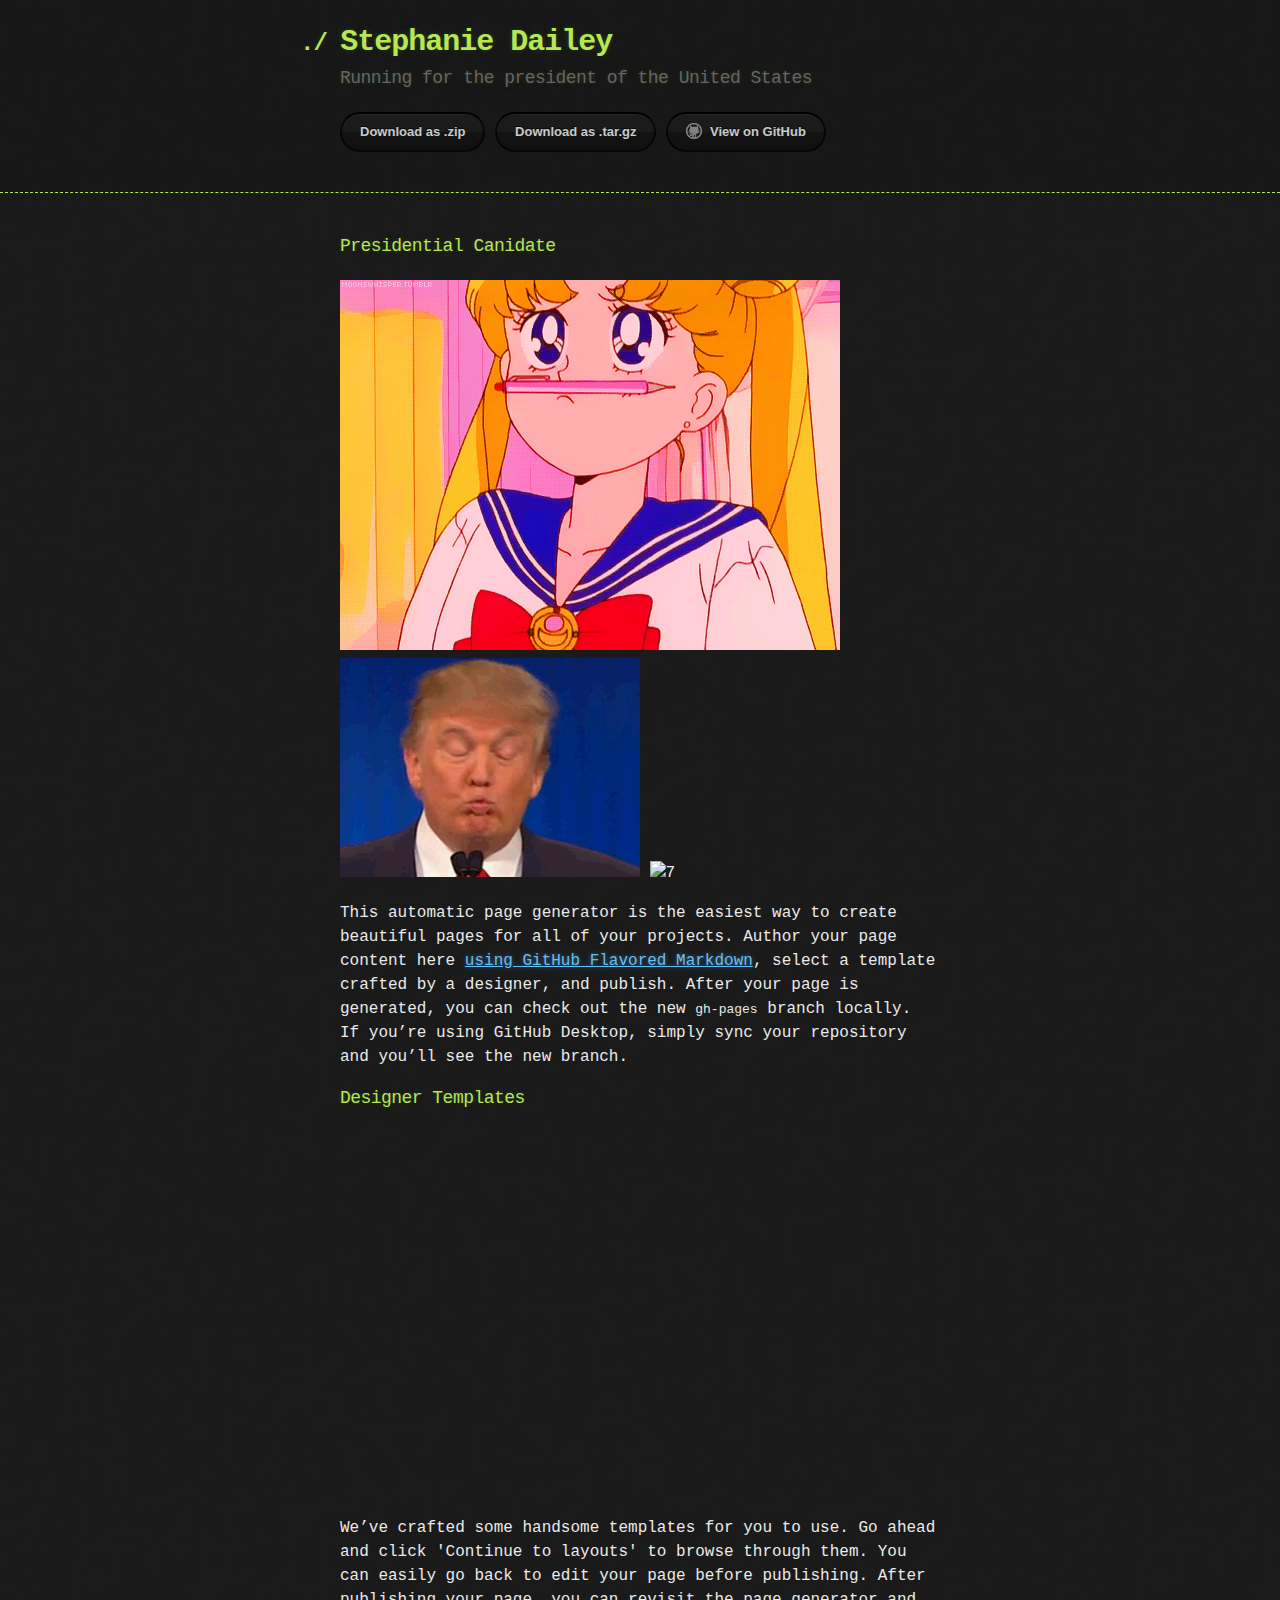
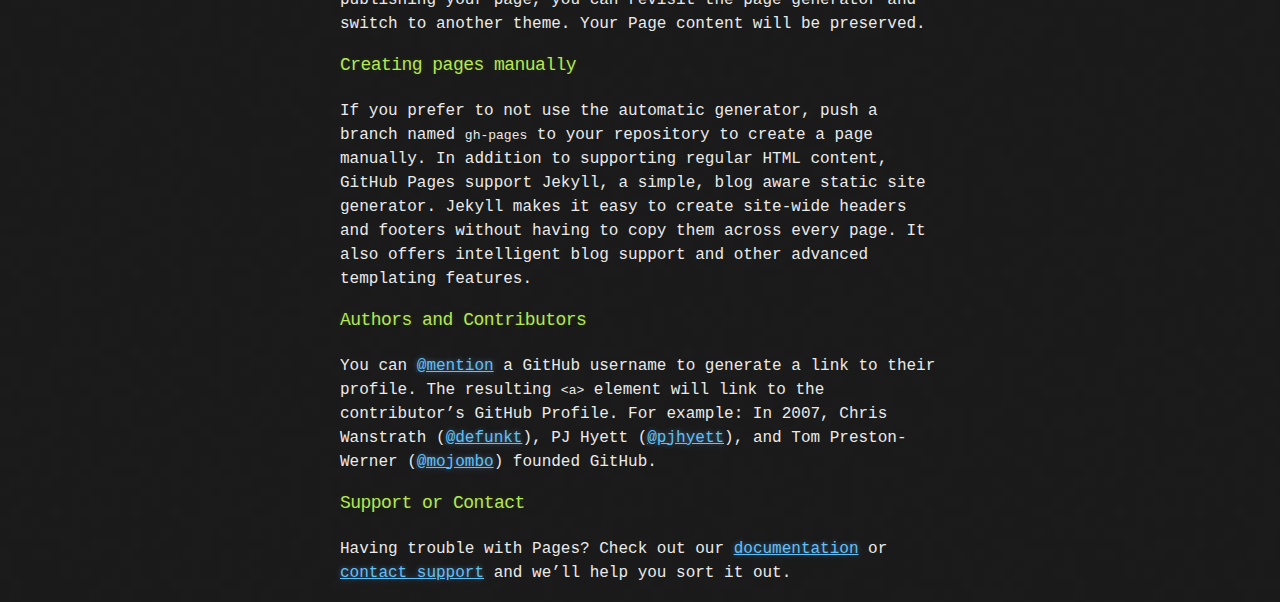
==== index.html @ 0dbd8017 "Update index.html" ====
<!DOCTYPE html>
<html>
  <head>
    <meta charset='utf-8'>
    <meta http-equiv="X-UA-Compatible" content="chrome=1">

    <link rel="stylesheet" type="text/css" href="stylesheets/stylesheet.css" media="screen">
    <link rel="stylesheet" type="text/css" href="stylesheets/github-dark.css" media="screen">
    <link rel="stylesheet" type="text/css" href="stylesheets/print.css" media="print">

    <title>Project by msdai489</title>
  </head>

  <body>

    <header>
      <div class="container">
        <h1>Stephanie Dailey</h1>
        <h2>Running for the president of the United States</h2>

        <section id="downloads">
          <a href="https://github.com/msdai489/project/zipball/master" class="btn">Download as .zip</a>
          <a href="https://github.com/msdai489/project/tarball/master" class="btn">Download as .tar.gz</a>
          <a href="https://github.com/msdai489/project" class="btn btn-github"><span class="icon"></span>View on GitHub</a>
        </section>
      </div>
    </header>

    <div class="container">
      <section id="main_content">
         <h3>Presidential Canidate</h3>   
<img src="images/6.gif" alt="6">
<img src="images/2.gif" alt="2">
<img src="images/7.jpg" alt="7">
<p>This automatic page generator is the easiest way to create beautiful pages for all of your projects. Author your page content here <a href="https://guides.github.com/features/mastering-markdown/">using GitHub Flavored Markdown</a>, select a template crafted by a designer, and publish. After your page is generated, you can check out the new <code>gh-pages</code> branch locally. If you’re using GitHub Desktop, simply sync your repository and you’ll see the new branch.</p>

<h3>
<a id="designer-templates" class="anchor" href="#designer-templates" aria-hidden="true"><span aria-hidden="true" class="octicon octicon-link"></span></a>Designer Templates</h3>
<iframe width="640" height="360" src="https://www.youtube.com/embed/PPJFbh3XFbs" frameborder="0" allowfullscreen></iframe>
<p>We’ve crafted some handsome templates for you to use. Go ahead and click 'Continue to layouts' to browse through them. You can easily go back to edit your page before publishing. After publishing your page, you can revisit the page generator and switch to another theme. Your Page content will be preserved.</p>

<h3>
<a id="creating-pages-manually" class="anchor" href="#creating-pages-manually" aria-hidden="true"><span aria-hidden="true" class="octicon octicon-link"></span></a>Creating pages manually</h3>

<p>If you prefer to not use the automatic generator, push a branch named <code>gh-pages</code> to your repository to create a page manually. In addition to supporting regular HTML content, GitHub Pages support Jekyll, a simple, blog aware static site generator. Jekyll makes it easy to create site-wide headers and footers without having to copy them across every page. It also offers intelligent blog support and other advanced templating features.</p>

<h3>
<a id="authors-and-contributors" class="anchor" href="#authors-and-contributors" aria-hidden="true"><span aria-hidden="true" class="octicon octicon-link"></span></a>Authors and Contributors</h3>

<p>You can <a href="https://help.github.com/articles/basic-writing-and-formatting-syntax/#mentioning-users-and-teams" class="user-mention">@mention</a> a GitHub username to generate a link to their profile. The resulting <code>&lt;a&gt;</code> element will link to the contributor’s GitHub Profile. For example: In 2007, Chris Wanstrath (<a href="https://github.com/defunkt" class="user-mention">@defunkt</a>), PJ Hyett (<a href="https://github.com/pjhyett" class="user-mention">@pjhyett</a>), and Tom Preston-Werner (<a href="https://github.com/mojombo" class="user-mention">@mojombo</a>) founded GitHub.</p>

<h3>
<a id="support-or-contact" class="anchor" href="#support-or-contact" aria-hidden="true"><span aria-hidden="true" class="octicon octicon-link"></span></a>Support or Contact</h3>

<p>Having trouble with Pages? Check out our <a href="https://help.github.com/pages">documentation</a> or <a href="https://github.com/contact">contact support</a> and we’ll help you sort it out.</p>
      </section>
    </div>

    
  </body>
</html>
---- stylesheets/stylesheet.css ----
body {
  margin: 0;
  padding: 0;
  background: #151515 url("../images/bkg.png") 0 0;
  color: #eaeaea;
  font: 16px;
  line-height: 1.5;
  font-family: Monaco, "Bitstream Vera Sans Mono", "Lucida Console", Terminal, monospace;
}

/* General & 'Reset' Stuff */

.container {
  width: 90%;
  max-width: 600px;
  margin: 0 auto;
}

section {
  display: block;
  margin: 0 0 20px 0;
}

h1, h2, h3, h4, h5, h6 {
  margin: 0 0 20px;
}

li {
  line-height: 1.4 ;
}

/* Header, <header>
   header   - container
   h1       - project name
   h2       - project description
*/

header {
  background: rgba(0, 0, 0, 0.1);
  width: 100%;
  border-bottom: 1px dashed #b5e853;
  padding: 20px 0;
  margin: 0 0 40px 0;
}

header h1 {
  font-size: 30px;
  line-height: 1.5;
  margin: 0 0 0 -40px;
  font-weight: bold;
  font-family: Monaco, "Bitstream Vera Sans Mono", "Lucida Console", Terminal, monospace;
  color: #b5e853;
  text-shadow: 0 1px 1px rgba(0, 0, 0, 0.1),
               0 0 5px rgba(181, 232, 83, 0.1),
               0 0 10px rgba(181, 232, 83, 0.1);
  letter-spacing: -1px;
  -webkit-font-smoothing: antialiased;
}

header h1:before {
  content: "./ ";
  font-size: 24px;
}

header h2 {
  font-size: 18px;
  font-weight: 300;
  color: #666;
}

#downloads .btn {
  display: inline-block;
  text-align: center;
  margin: 0;
}

/* Main Content
*/

#main_content {
  width: 100%;
  -webkit-font-smoothing: antialiased;
}
section img {
  max-width: 100%
}

h1, h2, h3, h4, h5, h6 {
  font-weight: normal;
  font-family: Monaco, "Bitstream Vera Sans Mono", "Lucida Console", Terminal, monospace;
  color: #b5e853;
  letter-spacing: -0.03em;
  text-shadow: 0 1px 1px rgba(0, 0, 0, 0.1),
               0 0 5px rgba(181, 232, 83, 0.1),
               0 0 10px rgba(181, 232, 83, 0.1);
}

#main_content h1 {
  font-size: 30px;
}

#main_content h2 {
  font-size: 24px;
}

#main_content h3 {
  font-size: 18px;
}

#main_content h4 {
  font-size: 14px;
}

#main_content h5 {
  font-size: 12px;
  text-transform: uppercase;
  margin: 0 0 5px 0;
}

#main_content h6 {
  font-size: 12px;
  text-transform: uppercase;
  color: #999;
  margin: 0 0 5px 0;
}

dt {
  font-style: italic;
  font-weight: bold;
}

ul li {
  list-style: none;
}

ul li:before {
  content: ">>";
  font-family: Monaco, "Bitstream Vera Sans Mono", "Lucida Console", Terminal, monospace;
  font-size: 13px;
  color: #b5e853;
  margin-left: -37px;
  margin-right: 21px;
  line-height: 16px;
}

blockquote {
  color: #aaa;
  padding-left: 10px;
  border-left: 1px dotted #666;
}

pre {
  background: rgba(0, 0, 0, 0.9);
  border: 1px solid rgba(255, 255, 255, 0.15);
  padding: 10px;
  font-size: 14px;
  color: #b5e853;
  border-radius: 2px;
  -moz-border-radius: 2px;
  -webkit-border-radius: 2px;
  text-wrap: normal;
  overflow: auto;
  overflow-y: hidden;
}

table {
  width: 100%;
  margin: 0 0 20px 0;
}

th {
  text-align: left;
  border-bottom: 1px dashed #b5e853;
  padding: 5px 10px;
}

td {
  padding: 5px 10px;
}

hr {
  height: 0;
  border: 0;
  border-bottom: 1px dashed #b5e853;
  color: #b5e853;
}

/* Buttons
*/

.btn {
  display: inline-block;
  background: -webkit-linear-gradient(top, rgba(40, 40, 40, 0.3), rgba(35, 35, 35, 0.3) 50%, rgba(10, 10, 10, 0.3) 50%, rgba(0, 0, 0, 0.3));
  padding: 8px 18px;
  border-radius: 50px;
  border: 2px solid rgba(0, 0, 0, 0.7);
  border-bottom: 2px solid rgba(0, 0, 0, 0.7);
  border-top: 2px solid rgba(0, 0, 0, 1);
  color: rgba(255, 255, 255, 0.8);
  font-family: Helvetica, Arial, sans-serif;
  font-weight: bold;
  font-size: 13px;
  text-decoration: none;
  text-shadow: 0 -1px 0 rgba(0, 0, 0, 0.75);
  box-shadow: inset 0 1px 0 rgba(255, 255, 255, 0.05);
}

.btn:hover {
  background: -webkit-linear-gradient(top, rgba(40, 40, 40, 0.6), rgba(35, 35, 35, 0.6) 50%, rgba(10, 10, 10, 0.8) 50%, rgba(0, 0, 0, 0.8));
}

.btn .icon {
  display: inline-block;
  width: 16px;
  height: 16px;
  margin: 1px 8px 0 0;
  float: left;
}

.btn-github .icon {
  opacity: 0.6;
  background: url("../images/blacktocat.png") 0 0 no-repeat;
}

/* Links
   a, a:hover, a:visited
*/

a {
  color: #63c0f5;
  text-shadow: 0 0 5px rgba(104, 182, 255, 0.5);
}

/* Clearfix */

.cf:before, .cf:after {
  content:"";
  display:table;
}

.cf:after {
  clear:both;
}

.cf {
  zoom:1;
}
---- stylesheets/github-dark.css ----
/*
The MIT License (MIT)

Copyright (c) 2016 GitHub, Inc.

Permission is hereby granted, free of charge, to any person obtaining a copy
of this software and associated documentation files (the "Software"), to deal
in the Software without restriction, including without limitation the rights
to use, copy, modify, merge, publish, distribute, sublicense, and/or sell
copies of the Software, and to permit persons to whom the Software is
furnished to do so, subject to the following conditions:

The above copyright notice and this permission notice shall be included in all
copies or substantial portions of the Software.

THE SOFTWARE IS PROVIDED "AS IS", WITHOUT WARRANTY OF ANY KIND, EXPRESS OR
IMPLIED, INCLUDING BUT NOT LIMITED TO THE WARRANTIES OF MERCHANTABILITY,
FITNESS FOR A PARTICULAR PURPOSE AND NONINFRINGEMENT. IN NO EVENT SHALL THE
AUTHORS OR COPYRIGHT HOLDERS BE LIABLE FOR ANY CLAIM, DAMAGES OR OTHER
LIABILITY, WHETHER IN AN ACTION OF CONTRACT, TORT OR OTHERWISE, ARISING FROM,
OUT OF OR IN CONNECTION WITH THE SOFTWARE OR THE USE OR OTHER DEALINGS IN THE
SOFTWARE.

*/

.pl-c /* comment */ {
  color: #969896;
}

.pl-c1 /* constant, variable.other.constant, support, meta.property-name, support.constant, support.variable, meta.module-reference, markup.raw, meta.diff.header */,
.pl-s .pl-v /* string variable */ {
  color: #0099cd;
}

.pl-e /* entity */,
.pl-en /* entity.name */ {
  color: #9774cb;
}

.pl-smi /* variable.parameter.function, storage.modifier.package, storage.modifier.import, storage.type.java, variable.other */,
.pl-s .pl-s1 /* string source */ {
  color: #ddd;
}

.pl-ent /* entity.name.tag */ {
  color: #7bcc72;
}

.pl-k /* keyword, storage, storage.type */ {
  color: #cc2372;
}

.pl-s /* string */,
.pl-pds /* punctuation.definition.string, string.regexp.character-class */,
.pl-s .pl-pse .pl-s1 /* string punctuation.section.embedded source */,
.pl-sr /* string.regexp */,
.pl-sr .pl-cce /* string.regexp constant.character.escape */,
.pl-sr .pl-sre /* string.regexp source.ruby.embedded */,
.pl-sr .pl-sra /* string.regexp string.regexp.arbitrary-repitition */ {
  color: #3c66e2;
}

.pl-v /* variable */ {
  color: #fb8764;
}

.pl-id /* invalid.deprecated */ {
  color: #e63525;
}

.pl-ii /* invalid.illegal */ {
  color: #f8f8f8;
  background-color: #e63525;
}

.pl-sr .pl-cce /* string.regexp constant.character.escape */ {
  font-weight: bold;
  color: #7bcc72;
}

.pl-ml /* markup.list */ {
  color: #c26b2b;
}

.pl-mh /* markup.heading */,
.pl-mh .pl-en /* markup.heading entity.name */,
.pl-ms /* meta.separator */ {
  font-weight: bold;
  color: #264ec5;
}

.pl-mq /* markup.quote */ {
  color: #00acac;
}

.pl-mi /* markup.italic */ {
  font-style: italic;
  color: #ddd;
}

.pl-mb /* markup.bold */ {
  font-weight: bold;
  color: #ddd;
}

.pl-md /* markup.deleted, meta.diff.header.from-file */ {
  color: #bd2c00;
  background-color: #ffecec;
}

.pl-mi1 /* markup.inserted, meta.diff.header.to-file */ {
  color: #55a532;
  background-color: #eaffea;
}

.pl-mdr /* meta.diff.range */ {
  font-weight: bold;
  color: #9774cb;
}

.pl-mo /* meta.output */ {
  color: #264ec5;
}
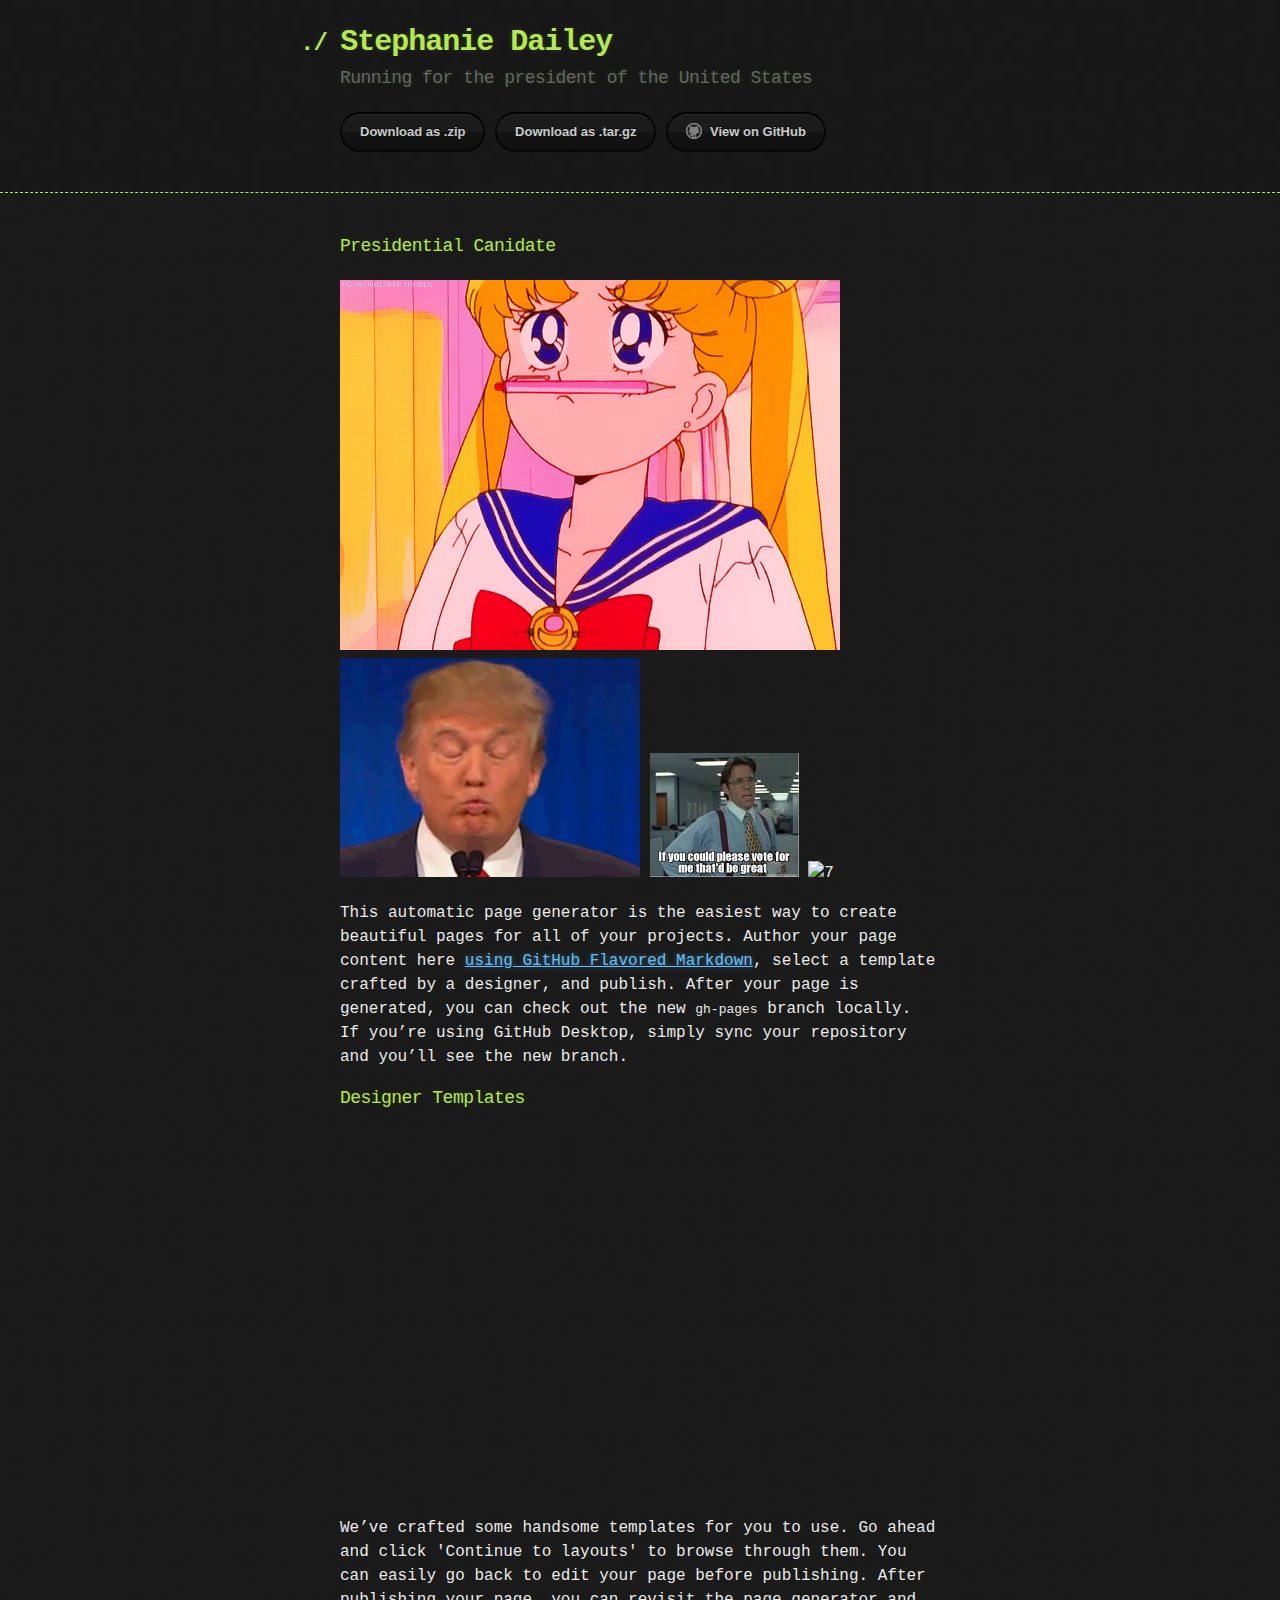
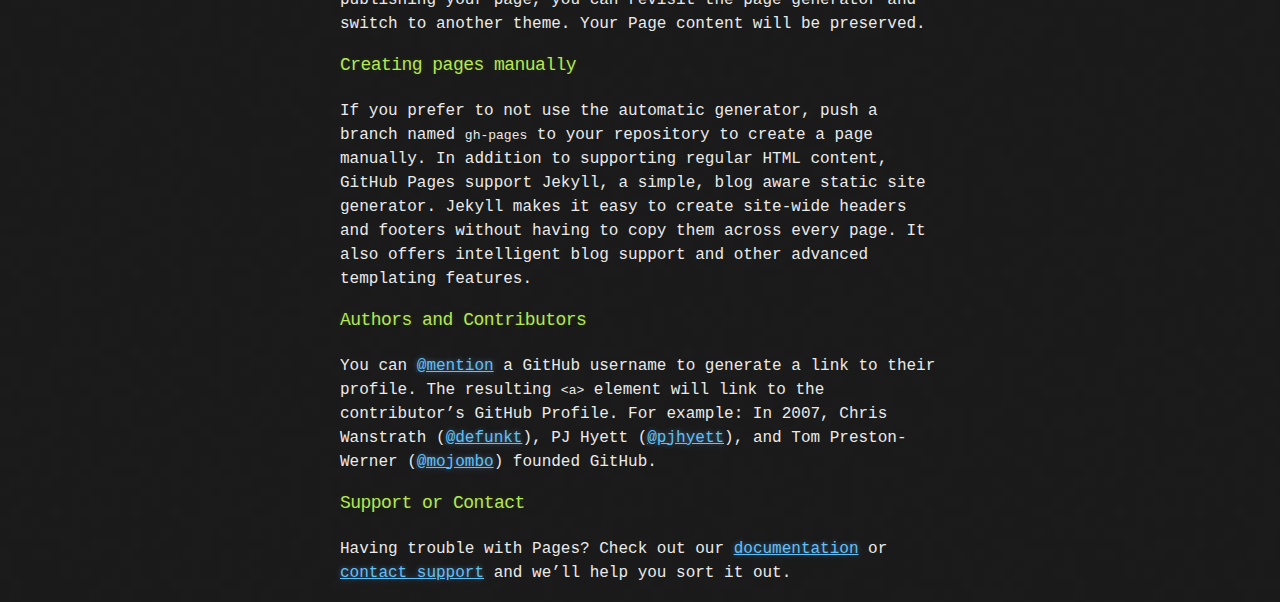
==== commit 317f32ee: "Update index.html" ====
--- a/index.html
+++ b/index.html
@@ -32,6 +32,7 @@
 <img src="images/6.gif" alt="6">
 <img src="images/2.gif" alt="2">
 <img src="images/7.jpg" alt="7">
+<img src="images/7.gif" alt="7">
 <p>This automatic page generator is the easiest way to create beautiful pages for all of your projects. Author your page content here <a href="https://guides.github.com/features/mastering-markdown/">using GitHub Flavored Markdown</a>, select a template crafted by a designer, and publish. After your page is generated, you can check out the new <code>gh-pages</code> branch locally. If you’re using GitHub Desktop, simply sync your repository and you’ll see the new branch.</p>
 
 <h3>
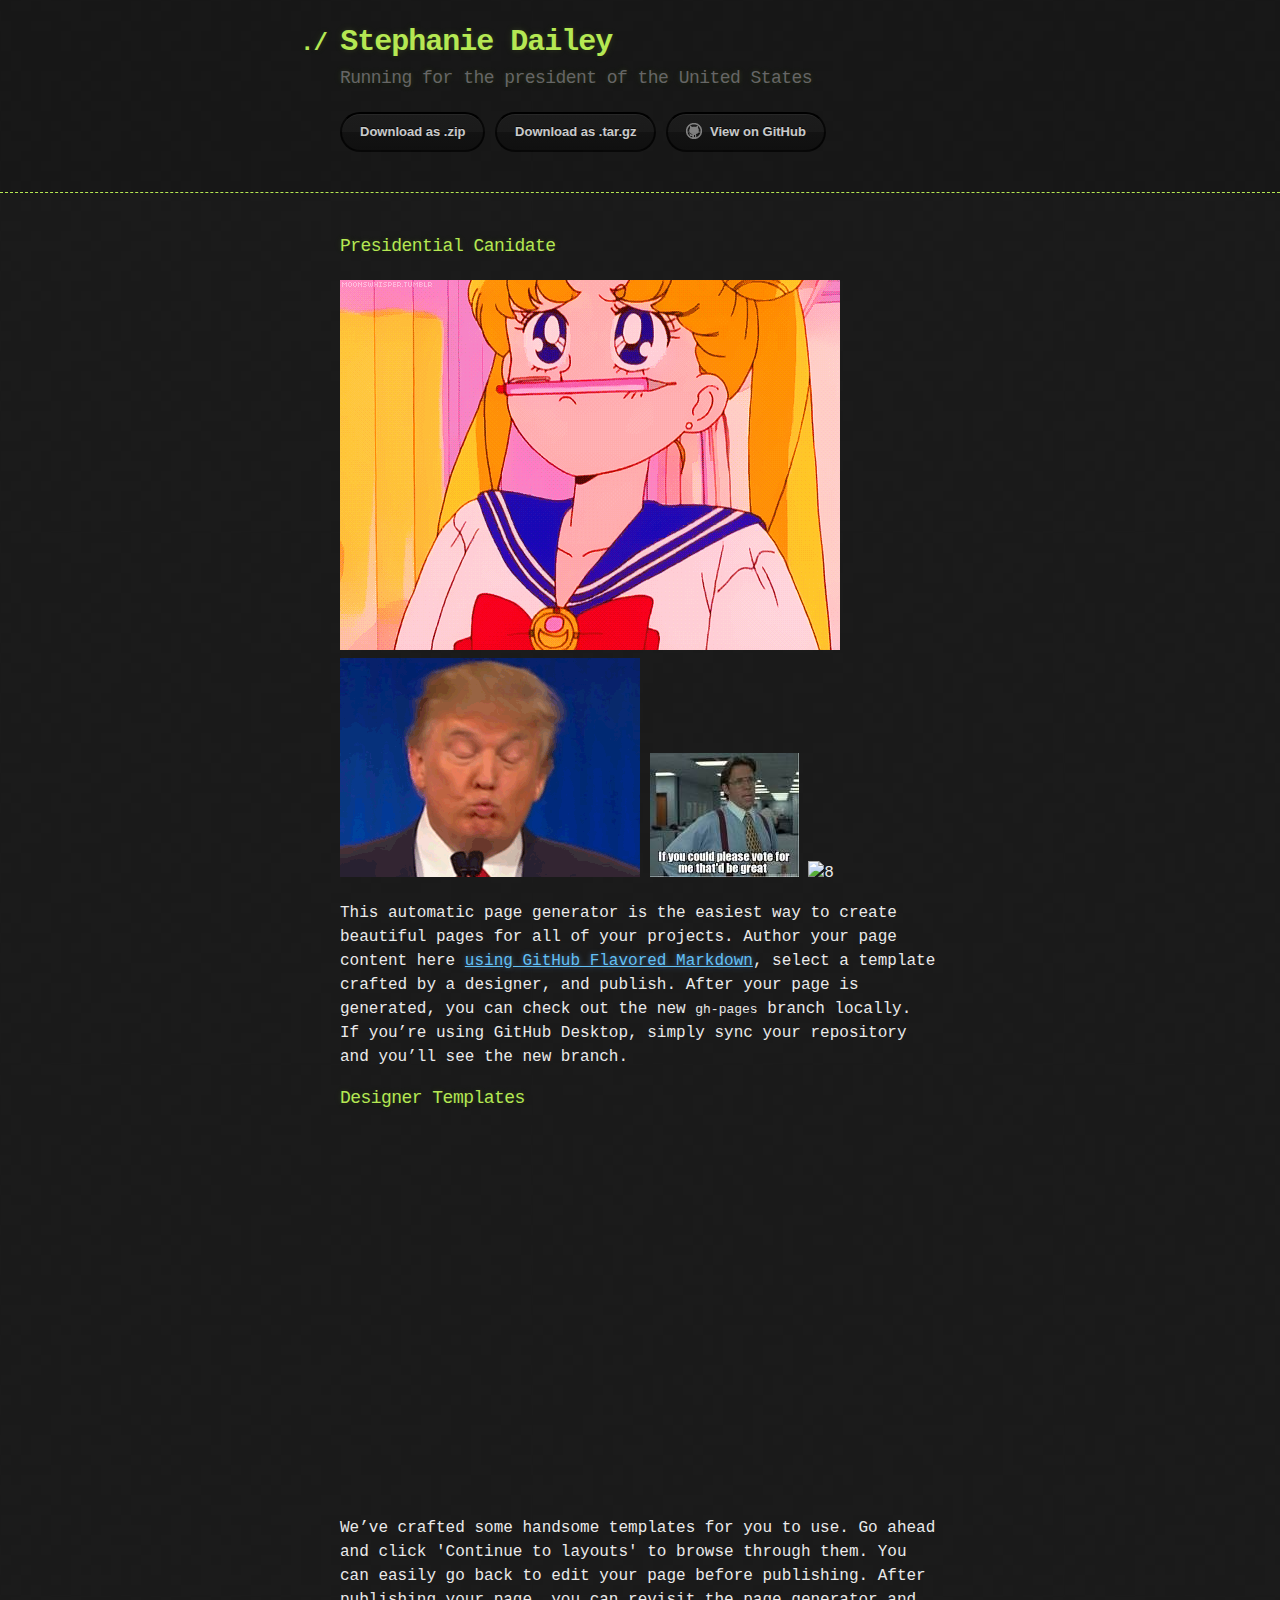
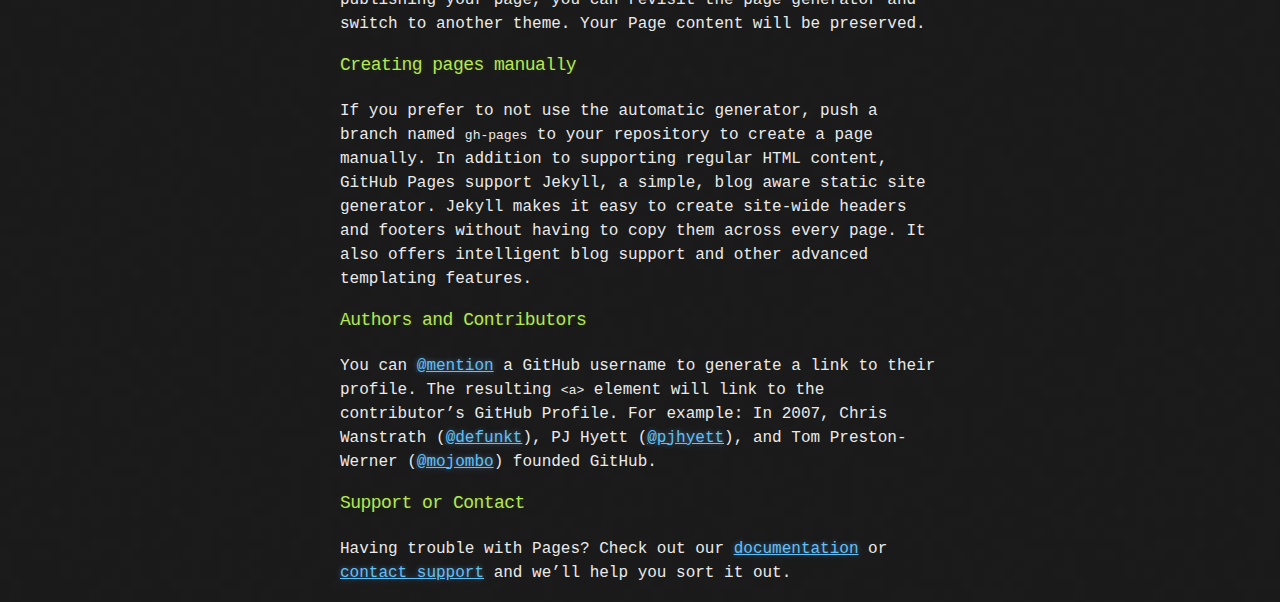
==== commit 876cf792: "Update index.html" ====
--- a/index.html
+++ b/index.html
@@ -32,7 +32,7 @@
 <img src="images/6.gif" alt="6">
 <img src="images/2.gif" alt="2">
 <img src="images/7.jpg" alt="7">
-<img src="images/7.gif" alt="7">
+<img src="images/8.gif" alt="8">
 <p>This automatic page generator is the easiest way to create beautiful pages for all of your projects. Author your page content here <a href="https://guides.github.com/features/mastering-markdown/">using GitHub Flavored Markdown</a>, select a template crafted by a designer, and publish. After your page is generated, you can check out the new <code>gh-pages</code> branch locally. If you’re using GitHub Desktop, simply sync your repository and you’ll see the new branch.</p>
 
 <h3>
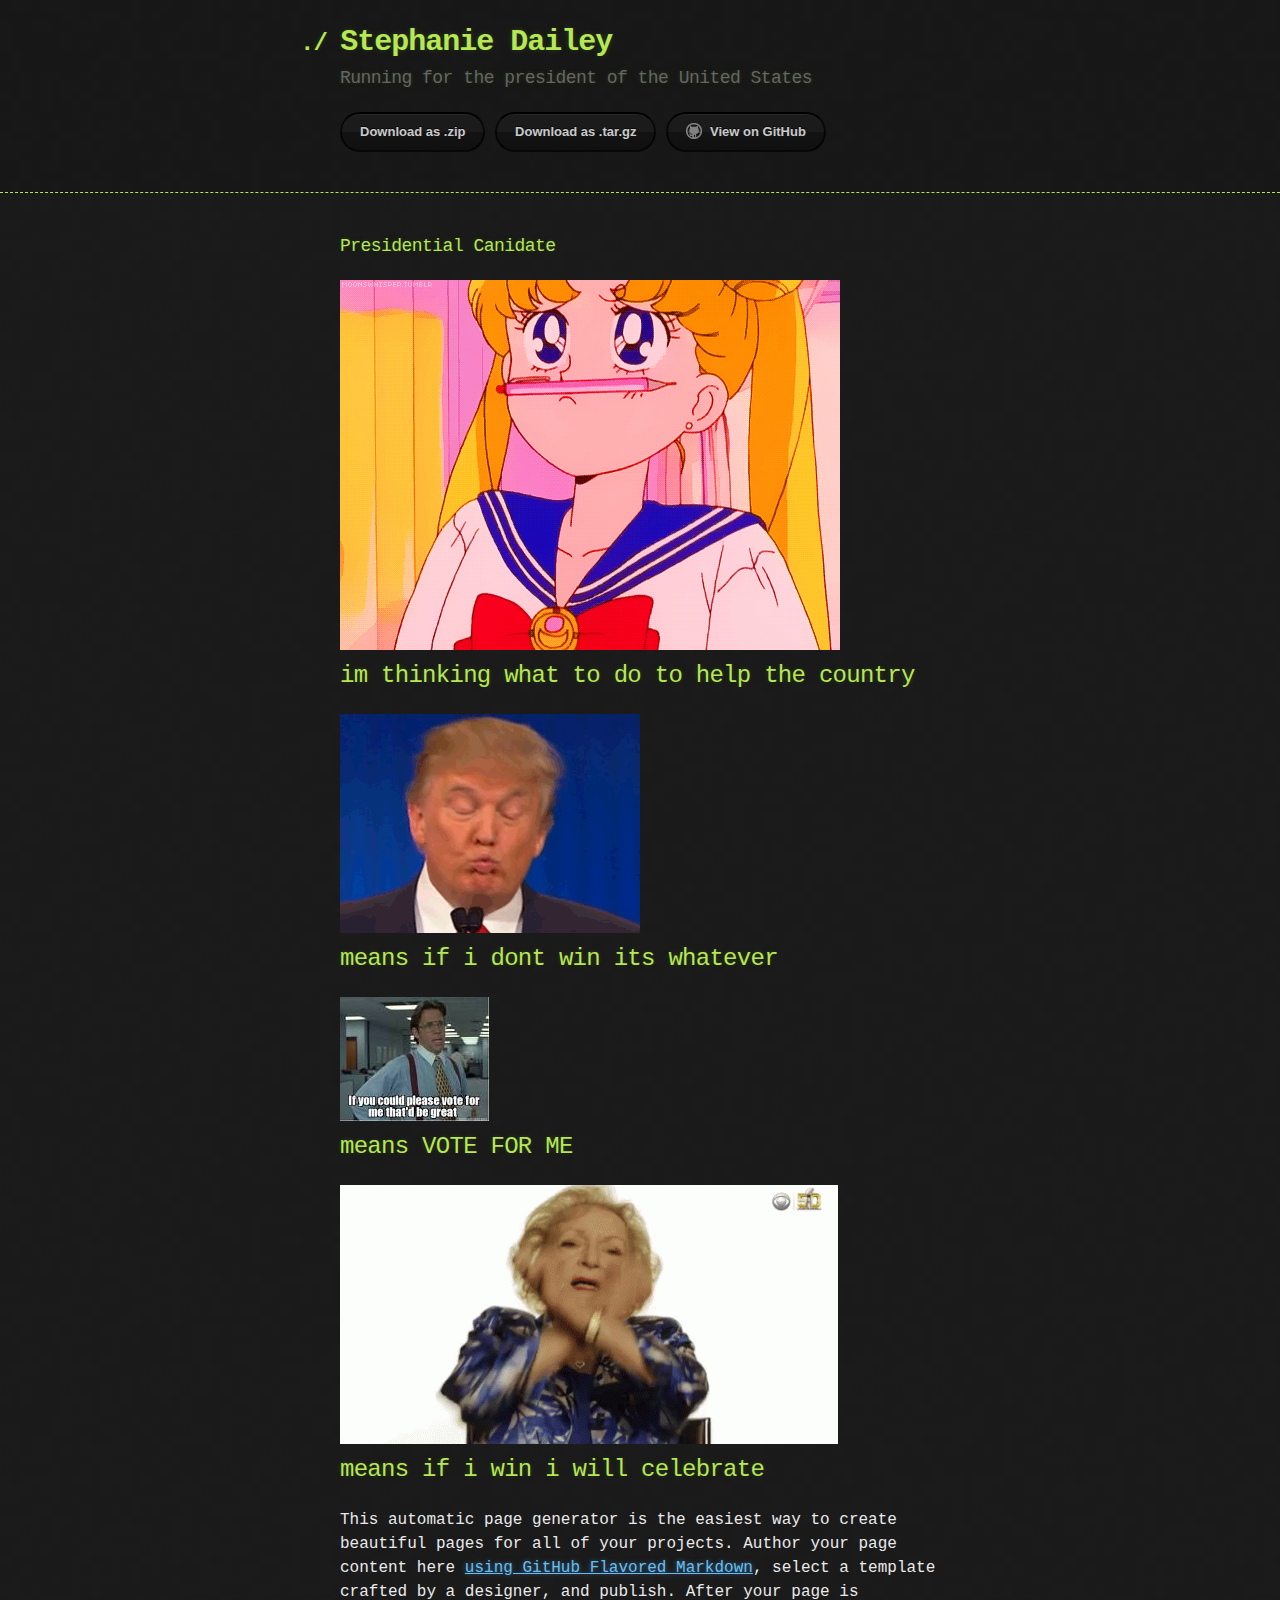
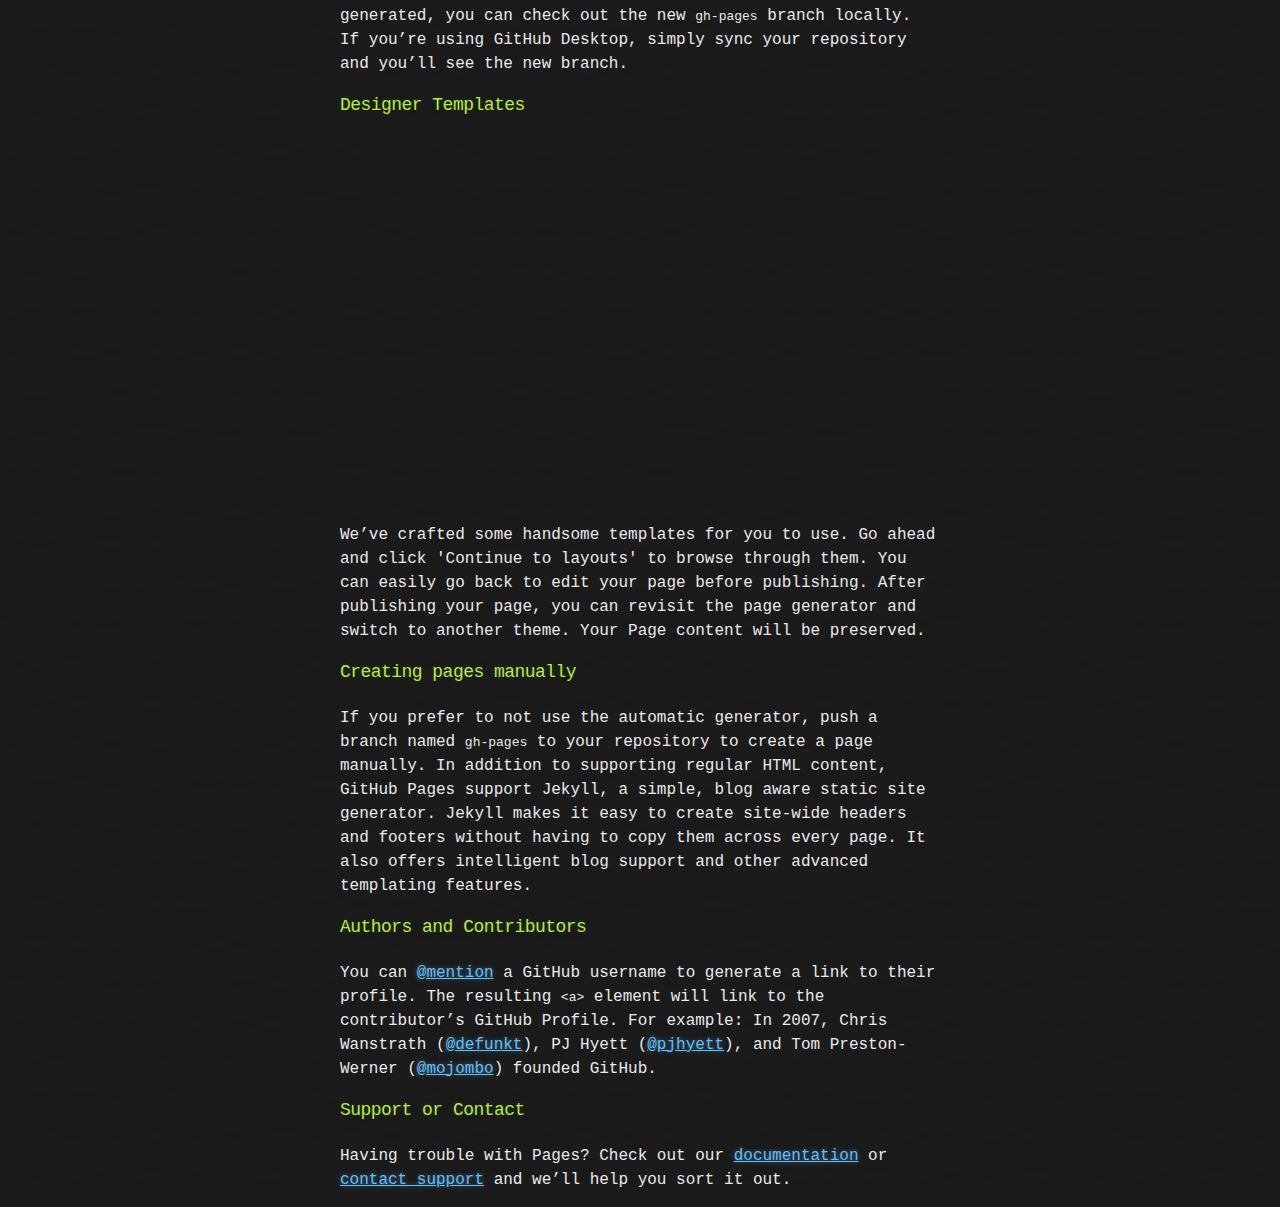
==== commit 16472668: "Update index.html" ====
--- a/index.html
+++ b/index.html
@@ -30,9 +30,13 @@
       <section id="main_content">
          <h3>Presidential Canidate</h3>   
 <img src="images/6.gif" alt="6">
+<h2>im thinking what to do to help the country</h2>
 <img src="images/2.gif" alt="2">
+<h2>means if i dont win its whatever</h2>
 <img src="images/7.jpg" alt="7">
+<h2>means VOTE FOR ME</h2>
 <img src="images/8.gif" alt="8">
+<h2>means if i win i will celebrate</h2>
 <p>This automatic page generator is the easiest way to create beautiful pages for all of your projects. Author your page content here <a href="https://guides.github.com/features/mastering-markdown/">using GitHub Flavored Markdown</a>, select a template crafted by a designer, and publish. After your page is generated, you can check out the new <code>gh-pages</code> branch locally. If you’re using GitHub Desktop, simply sync your repository and you’ll see the new branch.</p>
 
 <h3>
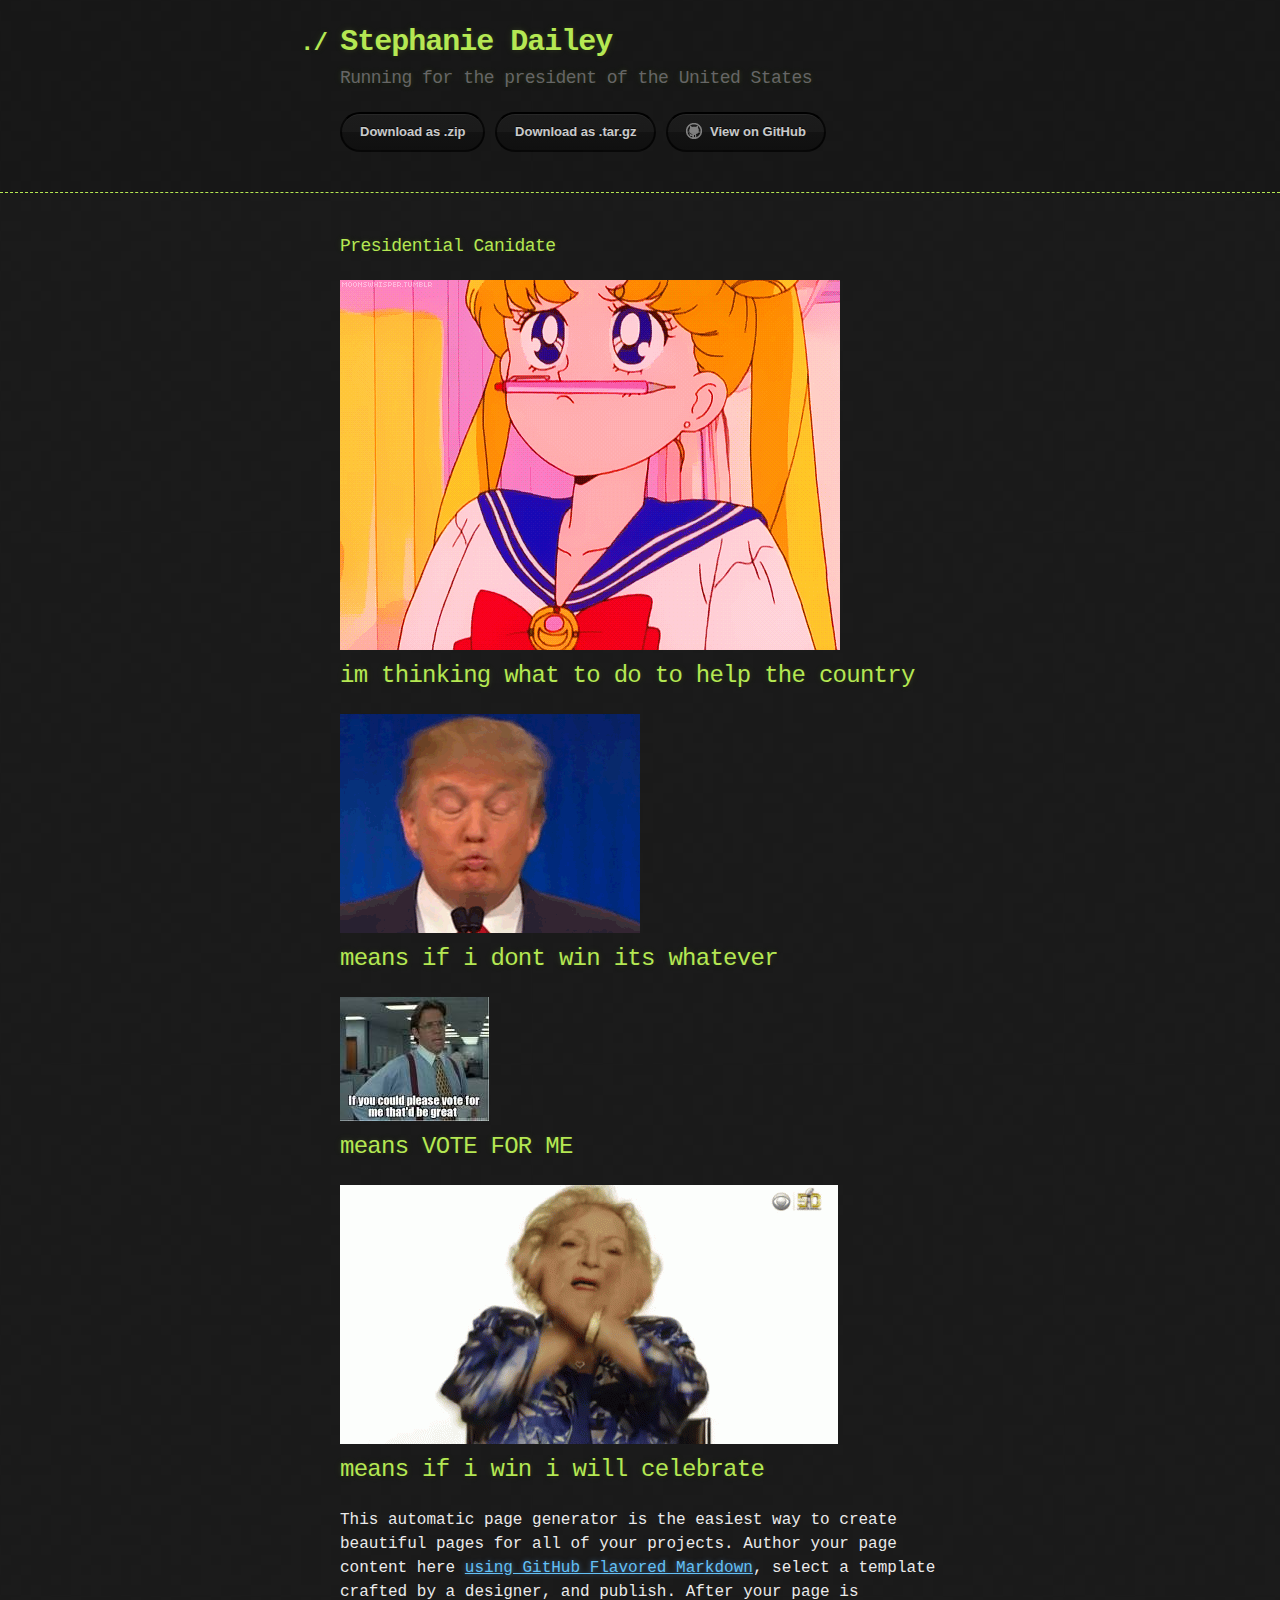
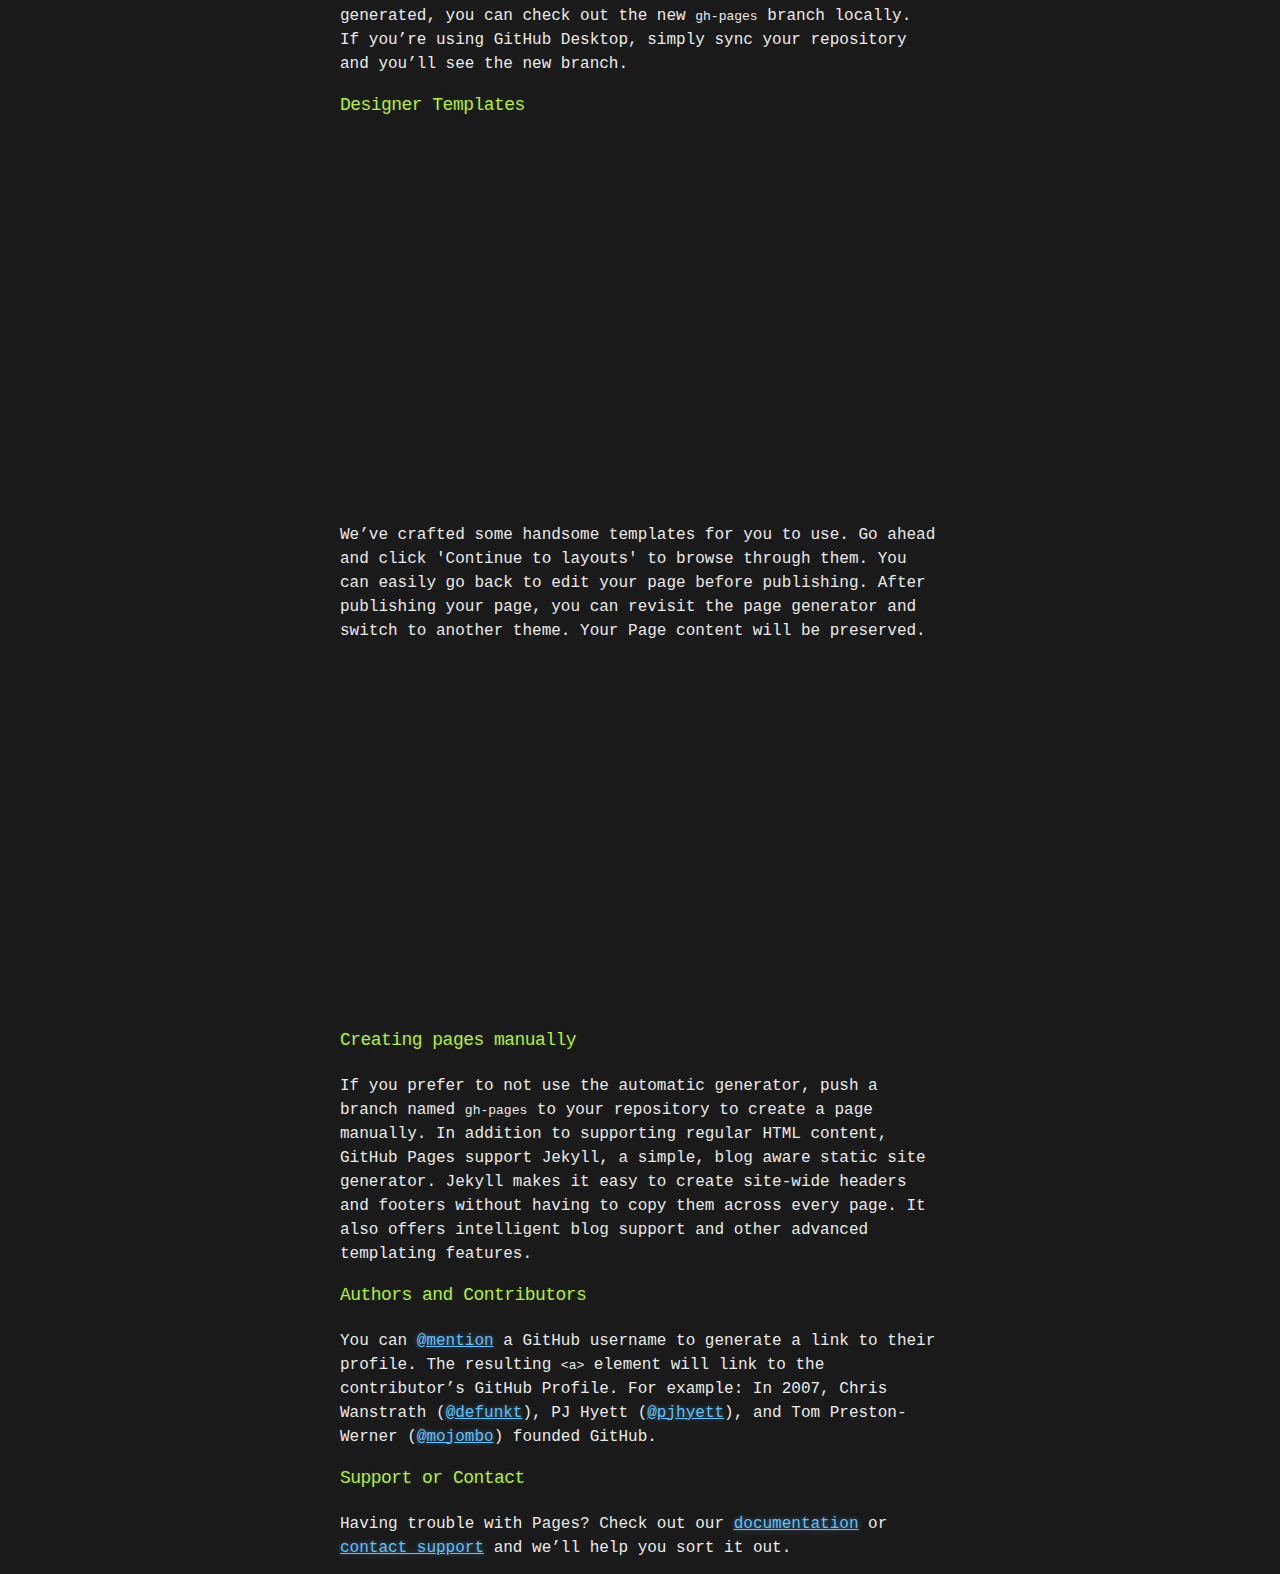
==== commit 720d1c2a: "Update index.html" ====
--- a/index.html
+++ b/index.html
@@ -43,7 +43,7 @@
 <a id="designer-templates" class="anchor" href="#designer-templates" aria-hidden="true"><span aria-hidden="true" class="octicon octicon-link"></span></a>Designer Templates</h3>
 <iframe width="640" height="360" src="https://www.youtube.com/embed/PPJFbh3XFbs" frameborder="0" allowfullscreen></iframe>
 <p>We’ve crafted some handsome templates for you to use. Go ahead and click 'Continue to layouts' to browse through them. You can easily go back to edit your page before publishing. After publishing your page, you can revisit the page generator and switch to another theme. Your Page content will be preserved.</p>
-
+<iframe width="640" height="360" src="https://www.youtube.com/embed/kGffGU8BMM8" frameborder="0" allowfullscreen></iframe>
 <h3>
 <a id="creating-pages-manually" class="anchor" href="#creating-pages-manually" aria-hidden="true"><span aria-hidden="true" class="octicon octicon-link"></span></a>Creating pages manually</h3>
 
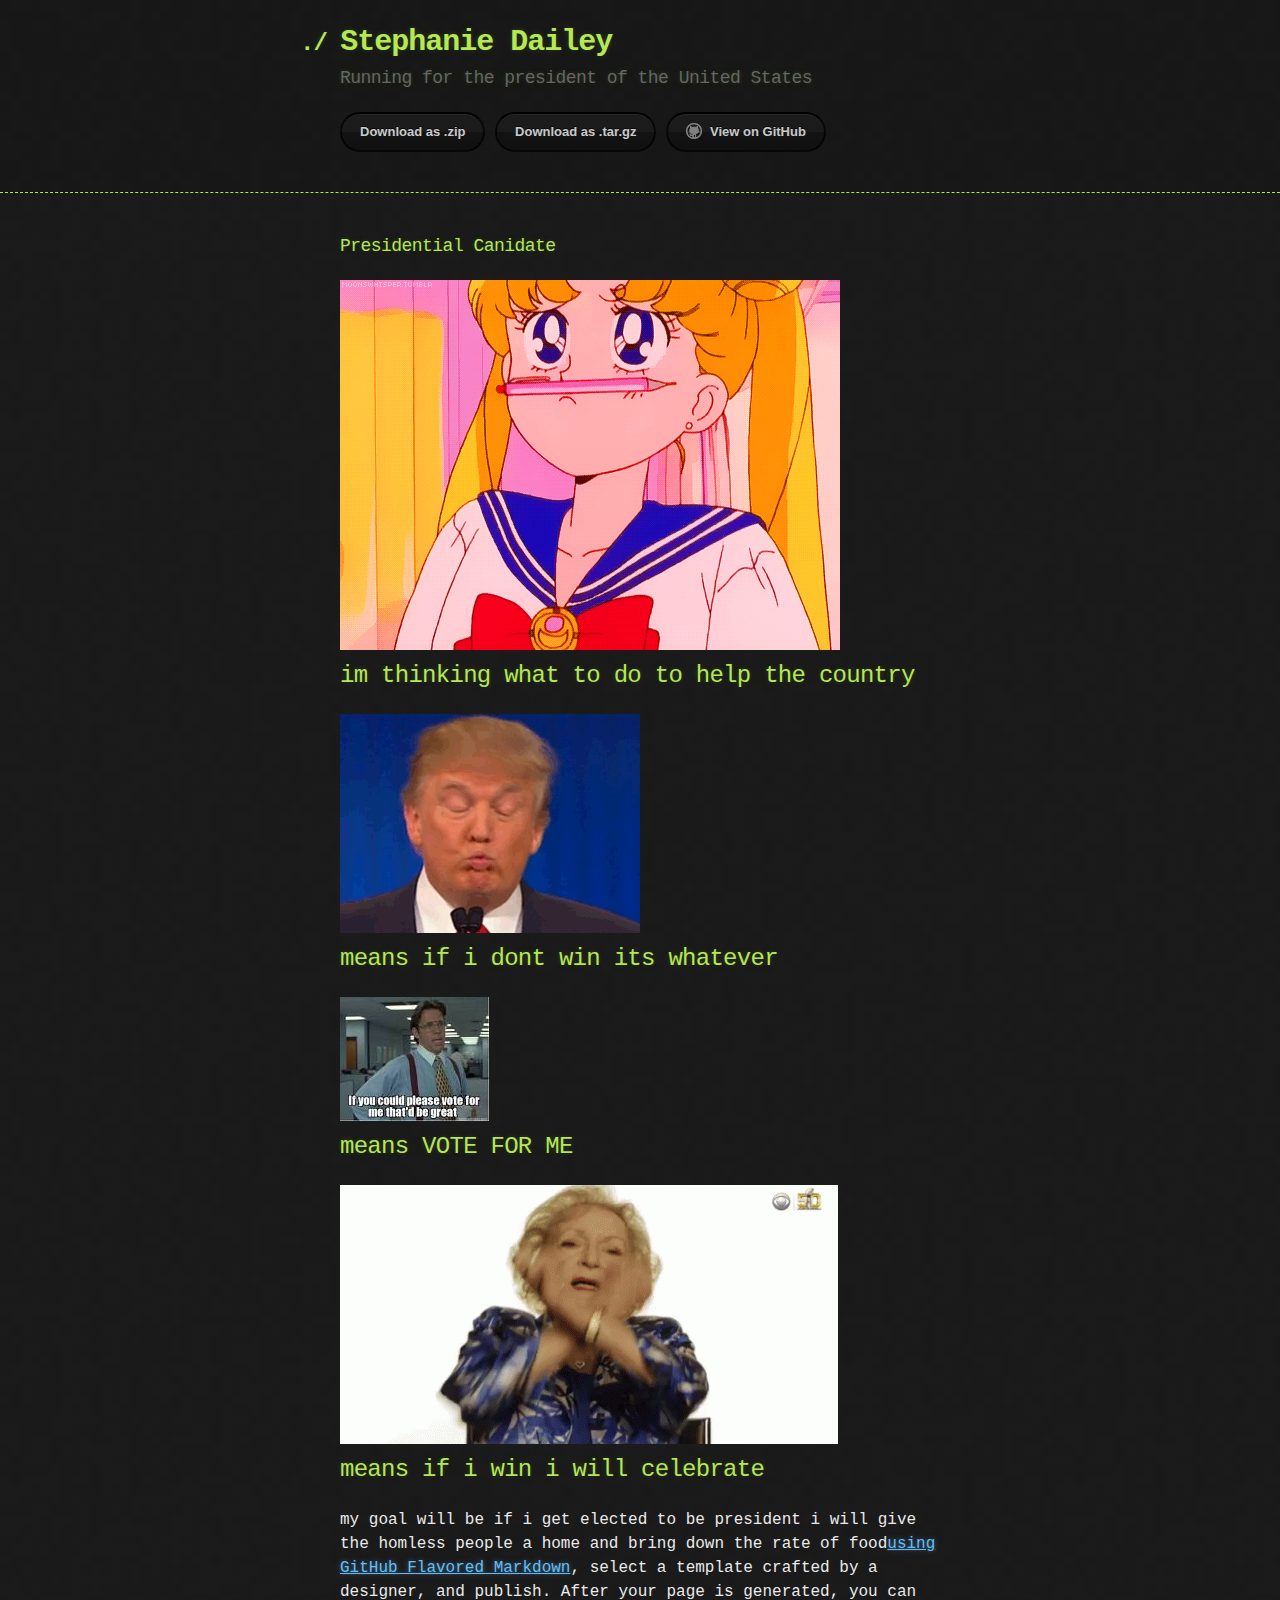
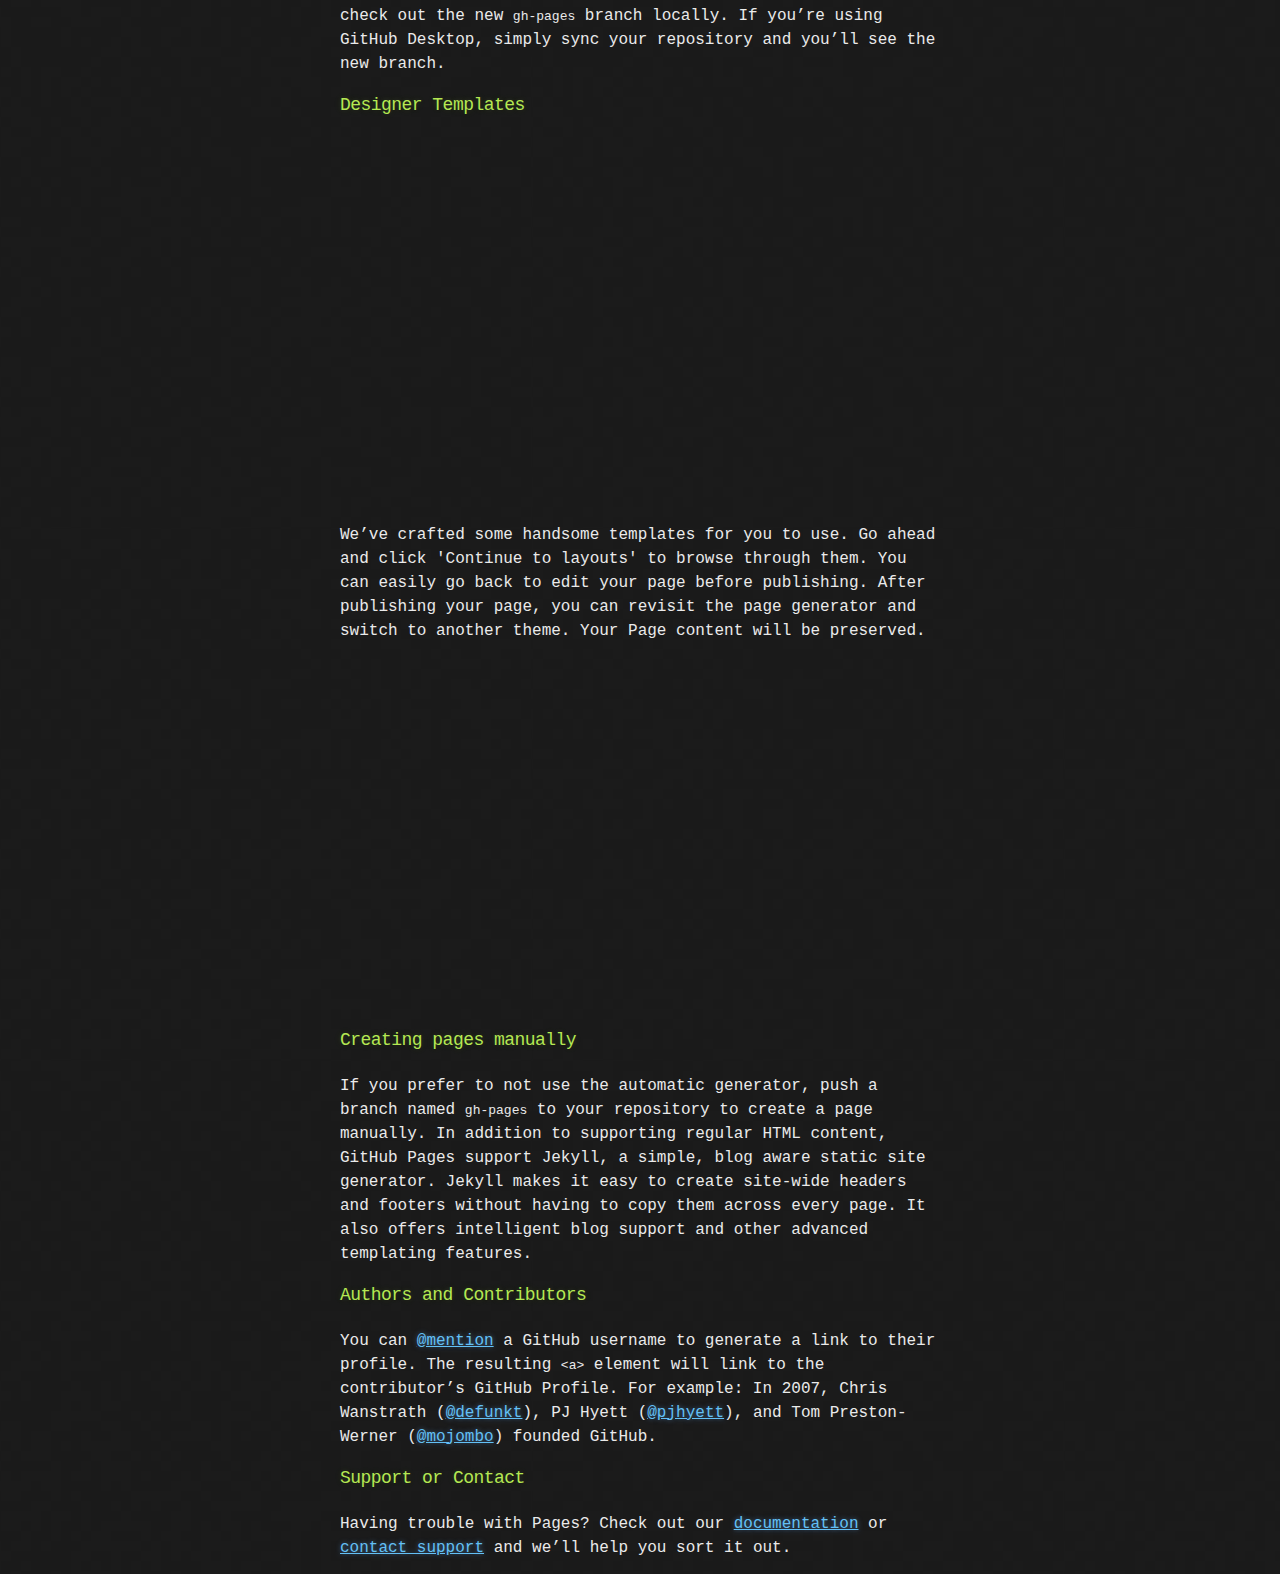
==== commit 480b0281: "Update index.html" ====
--- a/index.html
+++ b/index.html
@@ -37,7 +37,7 @@
 <h2>means VOTE FOR ME</h2>
 <img src="images/8.gif" alt="8">
 <h2>means if i win i will celebrate</h2>
-<p>This automatic page generator is the easiest way to create beautiful pages for all of your projects. Author your page content here <a href="https://guides.github.com/features/mastering-markdown/">using GitHub Flavored Markdown</a>, select a template crafted by a designer, and publish. After your page is generated, you can check out the new <code>gh-pages</code> branch locally. If you’re using GitHub Desktop, simply sync your repository and you’ll see the new branch.</p>
+<p>my goal will be if i get elected to be president i will give the homless people a home and bring down the rate of food<a href="https://guides.github.com/features/mastering-markdown/">using GitHub Flavored Markdown</a>, select a template crafted by a designer, and publish. After your page is generated, you can check out the new <code>gh-pages</code> branch locally. If you’re using GitHub Desktop, simply sync your repository and you’ll see the new branch.</p>
 
 <h3>
 <a id="designer-templates" class="anchor" href="#designer-templates" aria-hidden="true"><span aria-hidden="true" class="octicon octicon-link"></span></a>Designer Templates</h3>
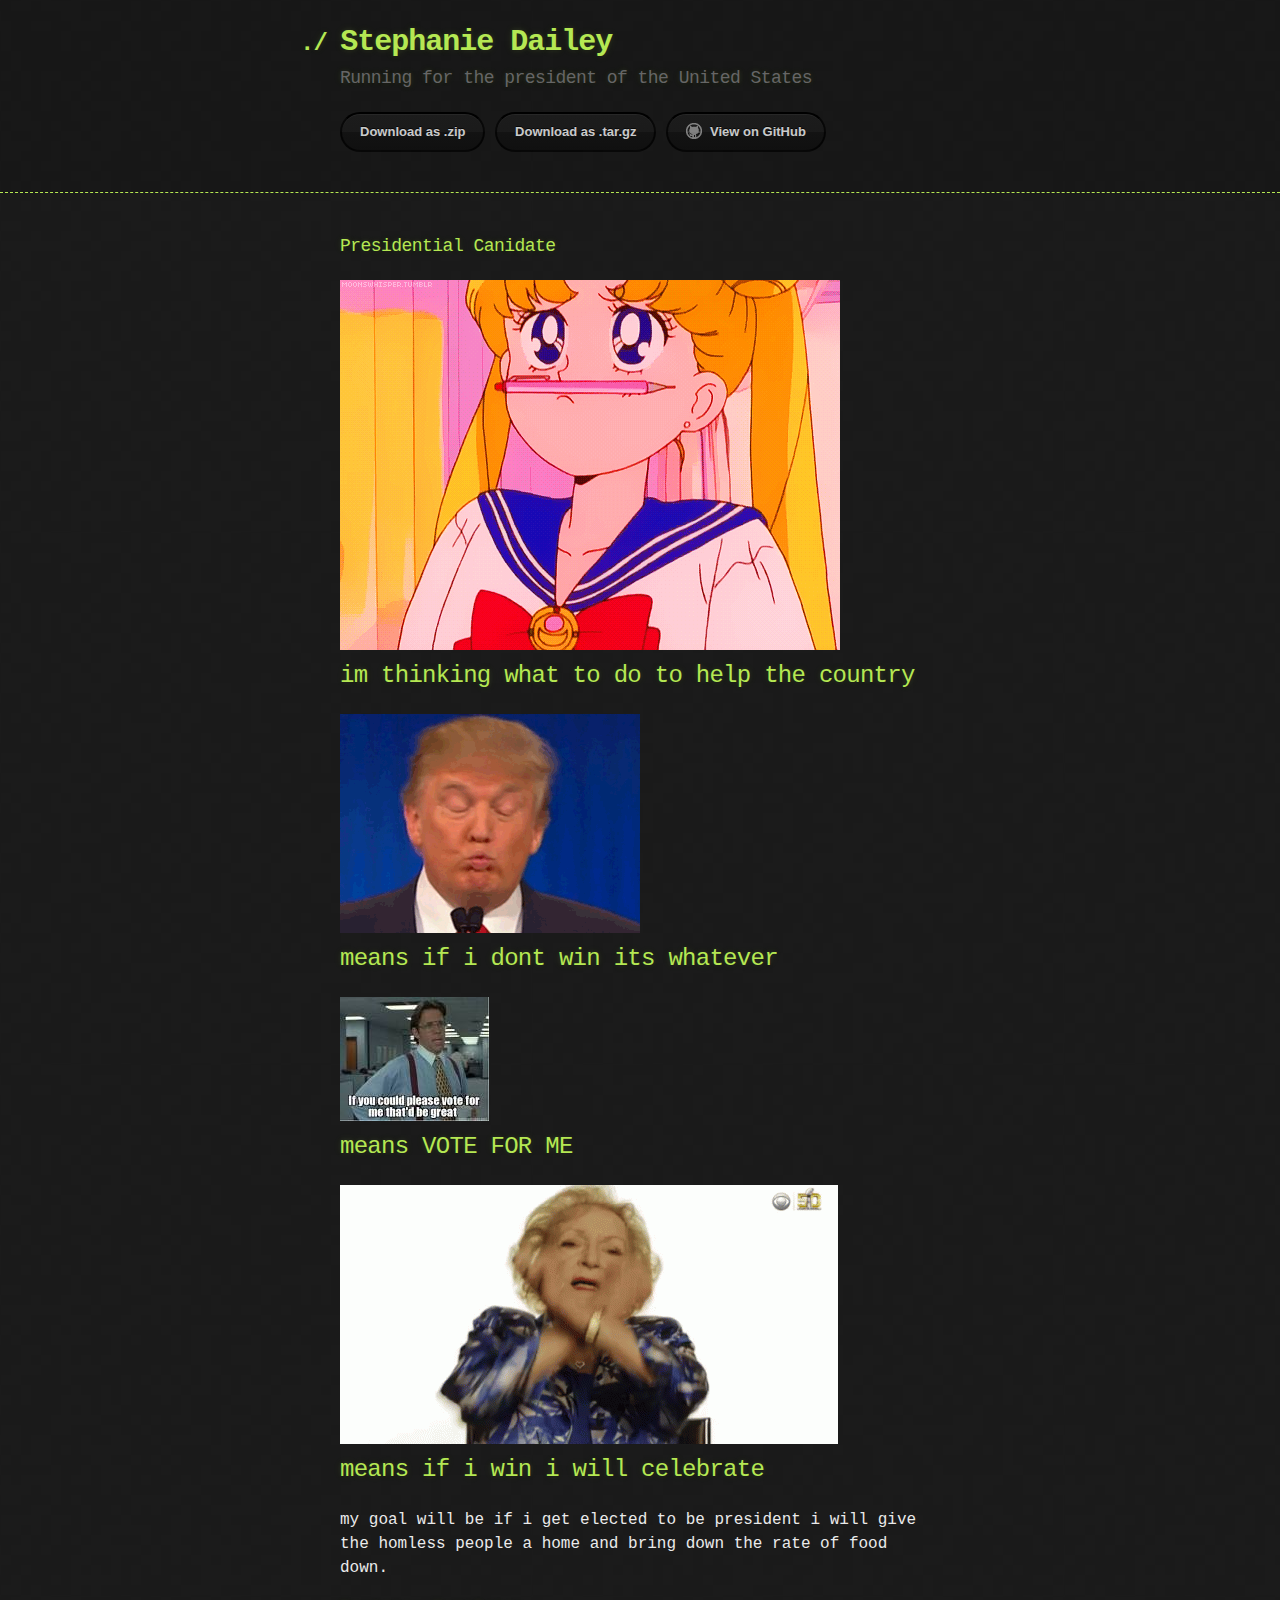
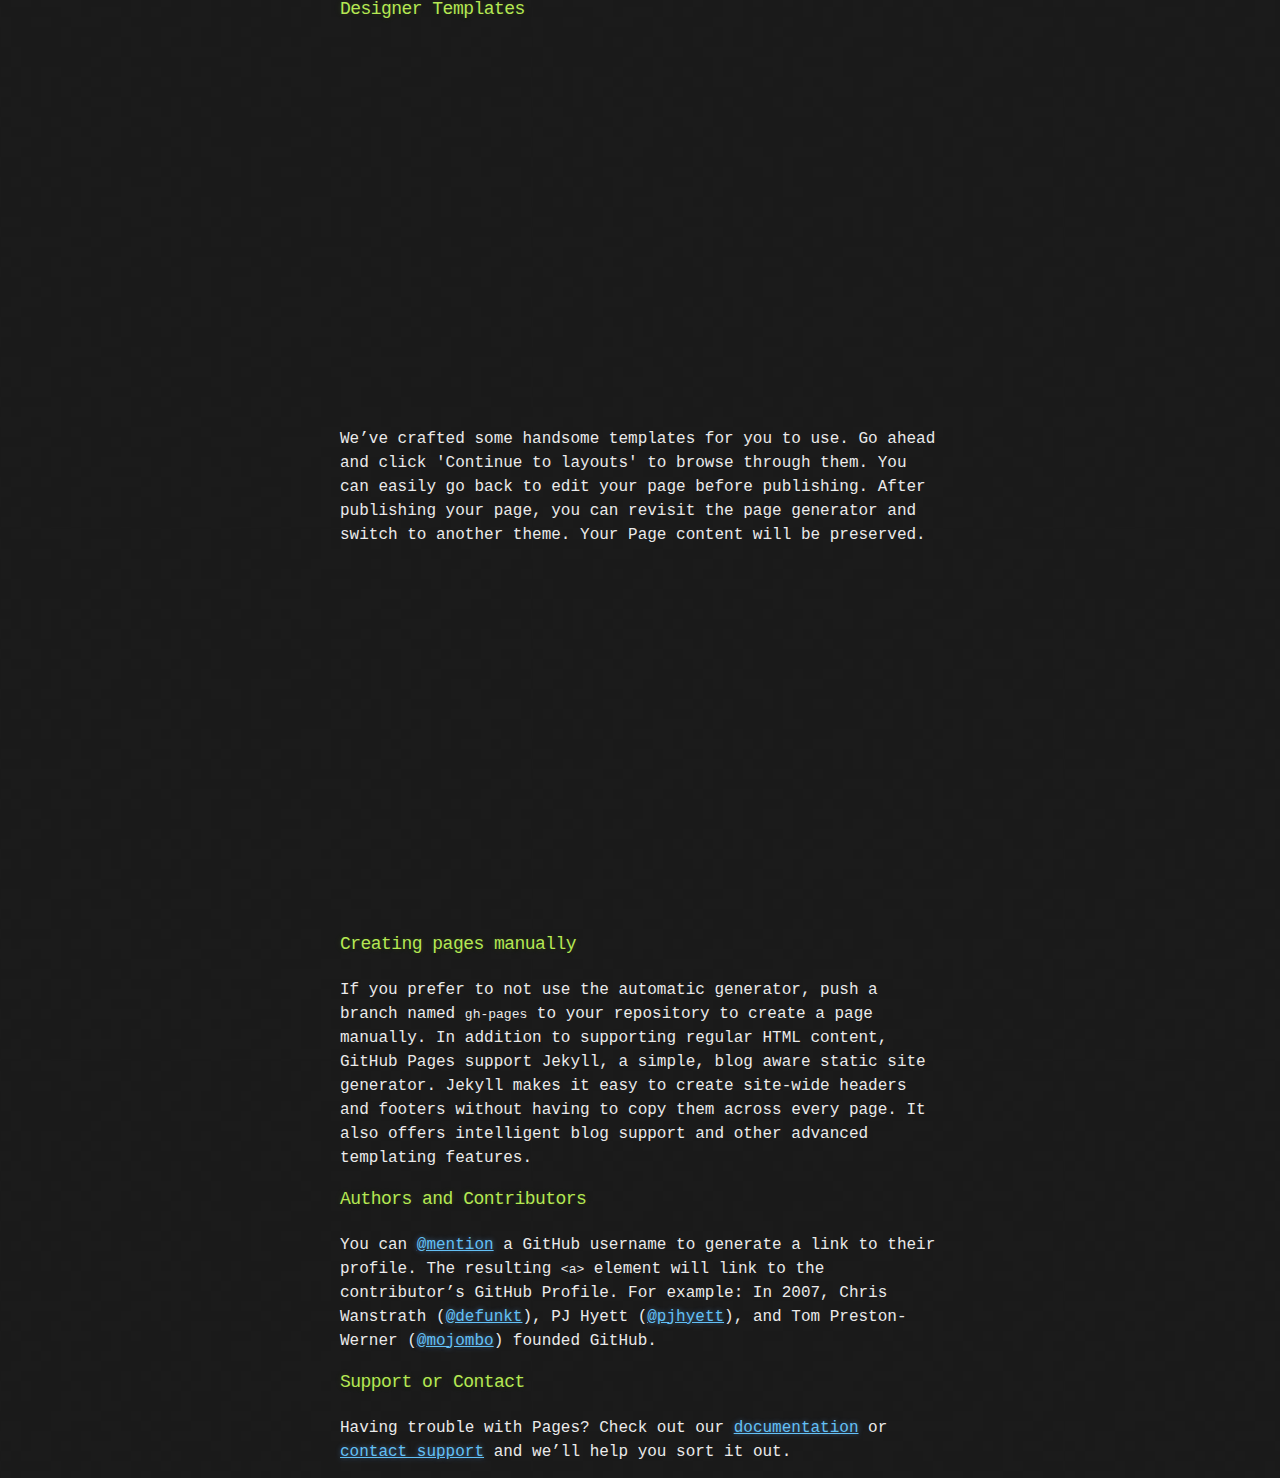
==== commit 1f2dabd2: "Update index.html" ====
--- a/index.html
+++ b/index.html
@@ -37,7 +37,7 @@
 <h2>means VOTE FOR ME</h2>
 <img src="images/8.gif" alt="8">
 <h2>means if i win i will celebrate</h2>
-<p>my goal will be if i get elected to be president i will give the homless people a home and bring down the rate of food<a href="https://guides.github.com/features/mastering-markdown/">using GitHub Flavored Markdown</a>, select a template crafted by a designer, and publish. After your page is generated, you can check out the new <code>gh-pages</code> branch locally. If you’re using GitHub Desktop, simply sync your repository and you’ll see the new branch.</p>
+<p>my goal will be if i get elected to be president i will give the homless people a home and bring down the rate of food down.</p>
 
 <h3>
 <a id="designer-templates" class="anchor" href="#designer-templates" aria-hidden="true"><span aria-hidden="true" class="octicon octicon-link"></span></a>Designer Templates</h3>
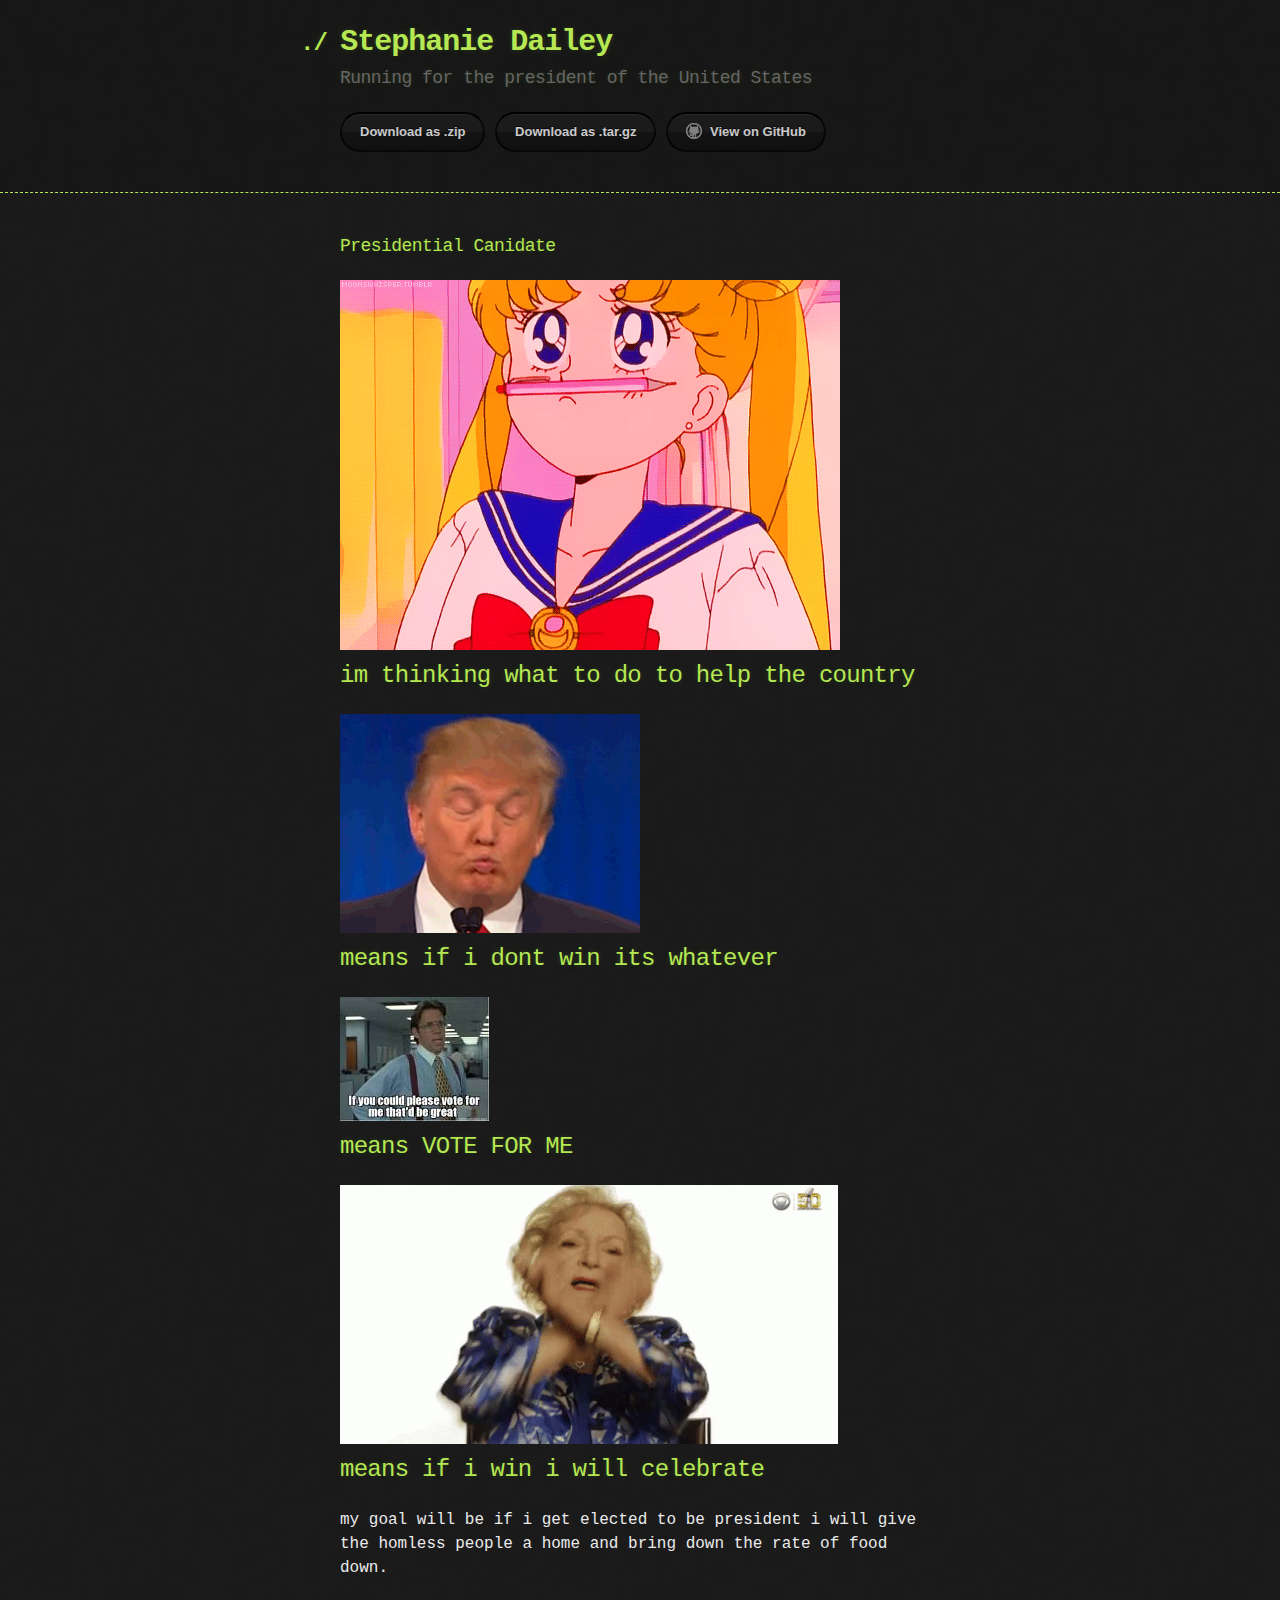
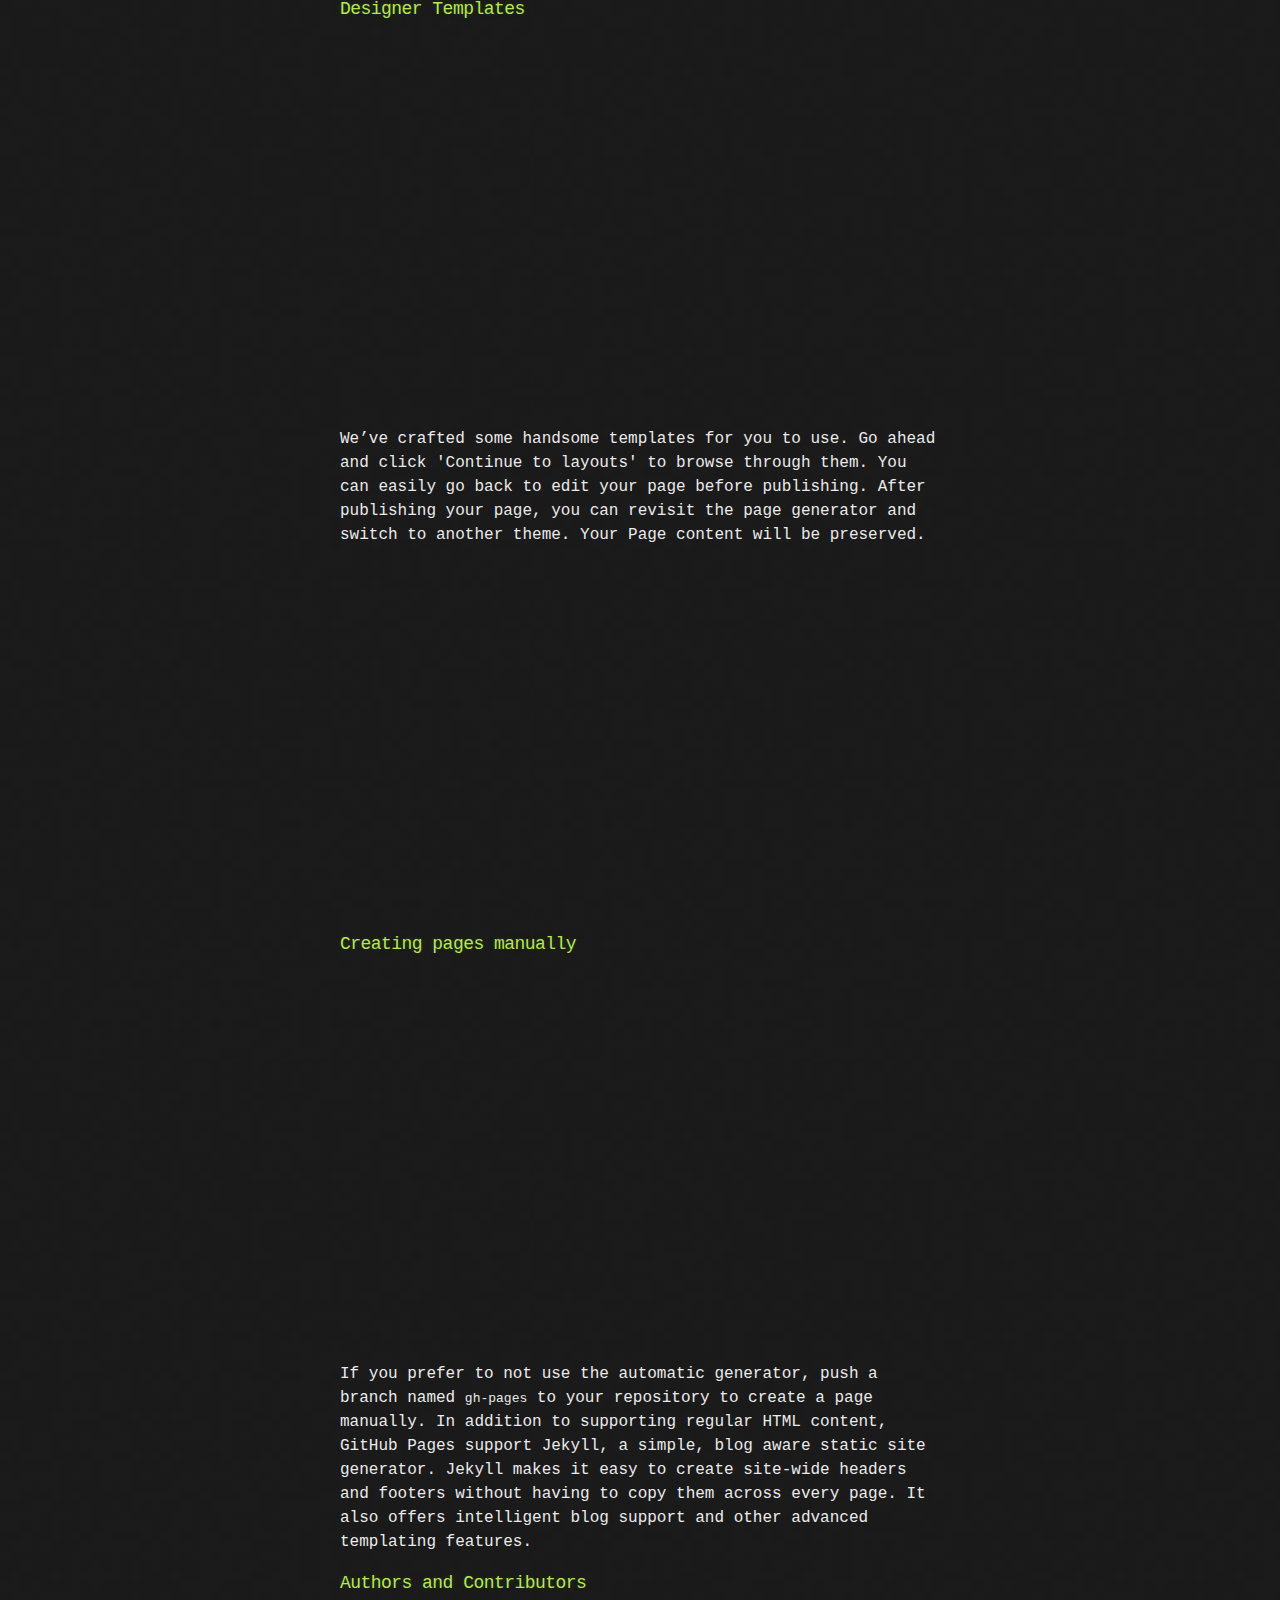
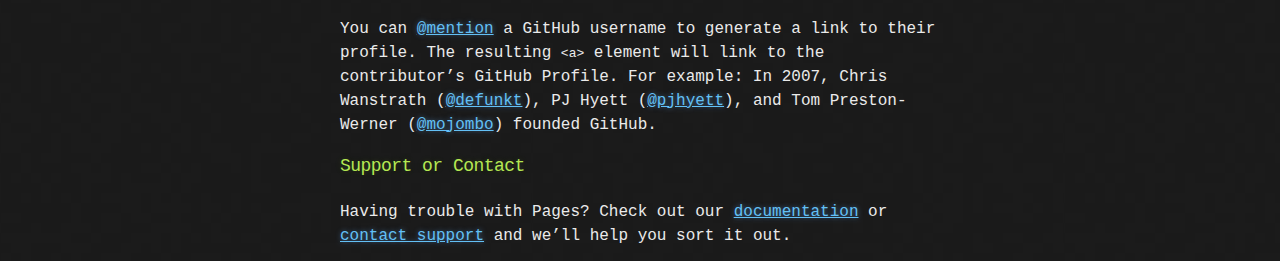
==== commit e3bf6159: "Update index.html" ====
--- a/index.html
+++ b/index.html
@@ -46,6 +46,7 @@
 <iframe width="640" height="360" src="https://www.youtube.com/embed/kGffGU8BMM8" frameborder="0" allowfullscreen></iframe>
 <h3>
 <a id="creating-pages-manually" class="anchor" href="#creating-pages-manually" aria-hidden="true"><span aria-hidden="true" class="octicon octicon-link"></span></a>Creating pages manually</h3>
+<iframe width="640" height="360" src="https://www.youtube.com/embed/-KyPWSjauaQ" frameborder="0" allowfullscreen></iframe>
 
 <p>If you prefer to not use the automatic generator, push a branch named <code>gh-pages</code> to your repository to create a page manually. In addition to supporting regular HTML content, GitHub Pages support Jekyll, a simple, blog aware static site generator. Jekyll makes it easy to create site-wide headers and footers without having to copy them across every page. It also offers intelligent blog support and other advanced templating features.</p>
 
